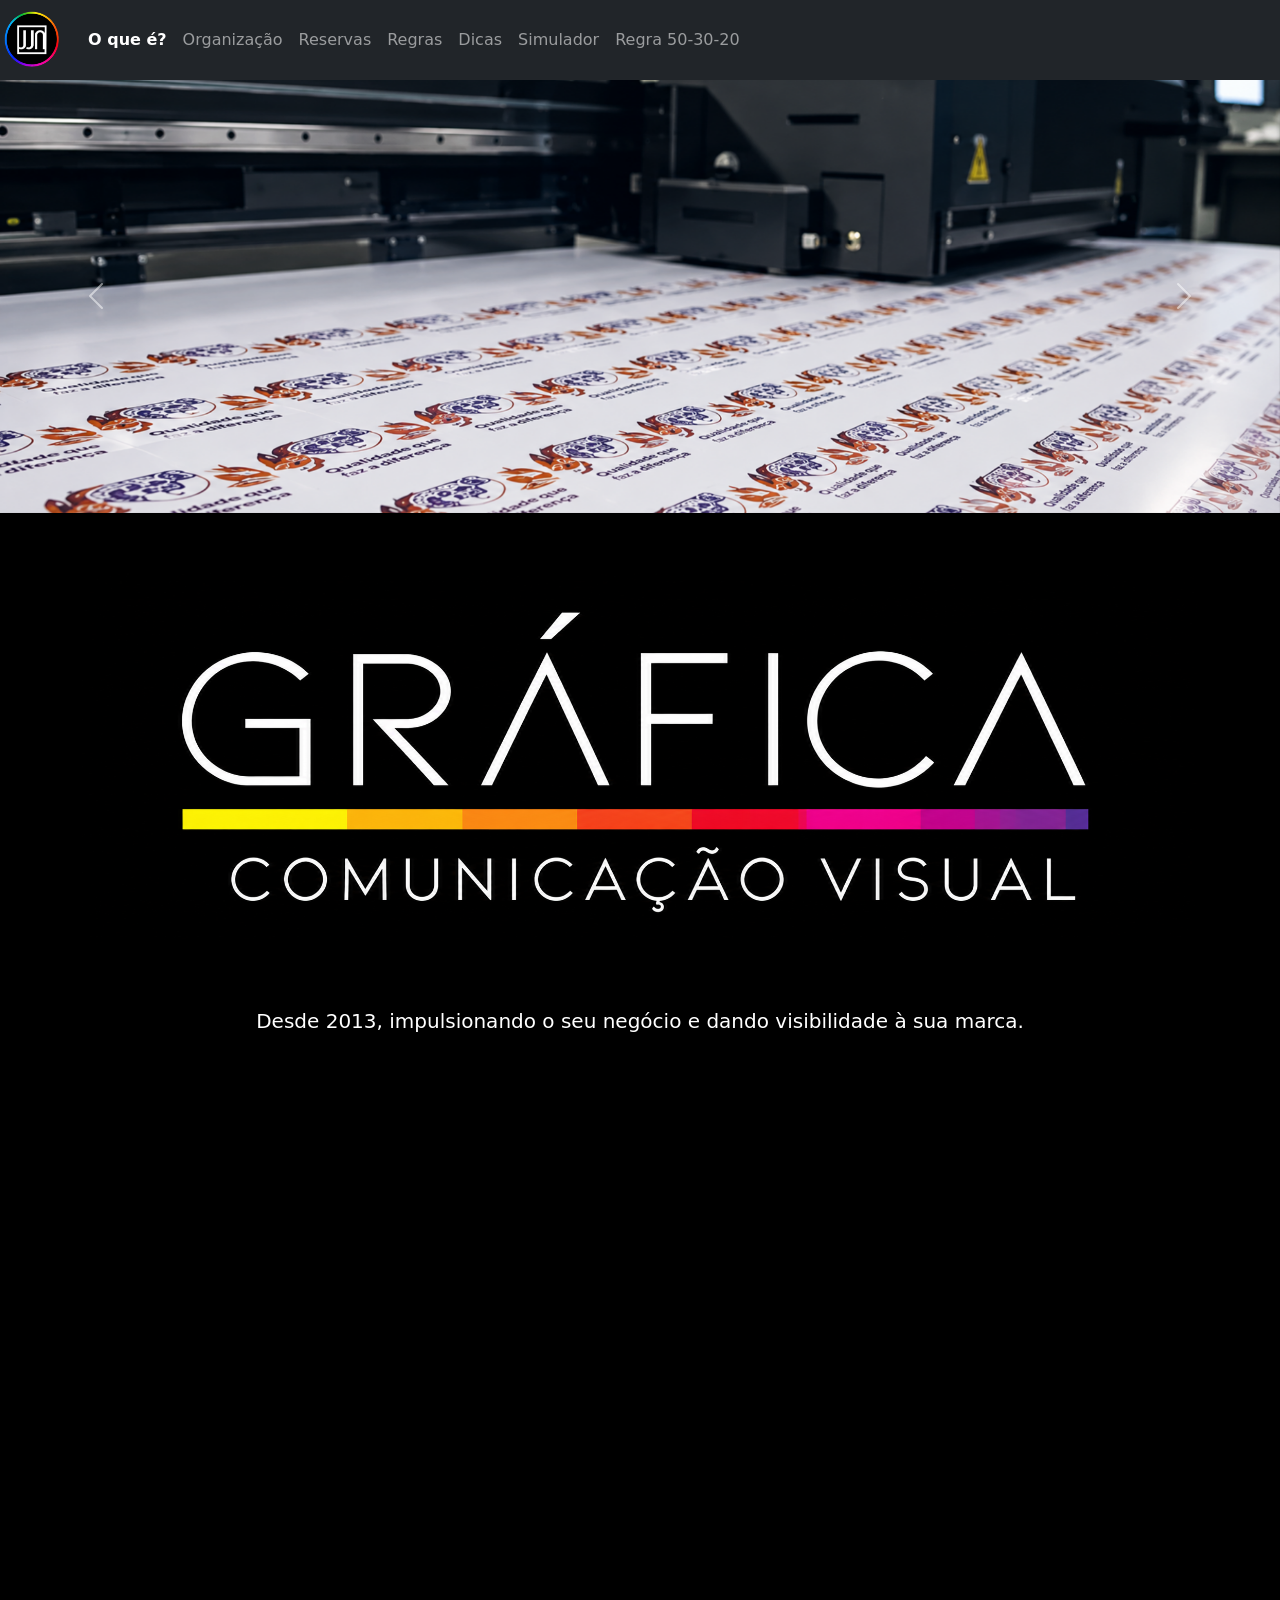
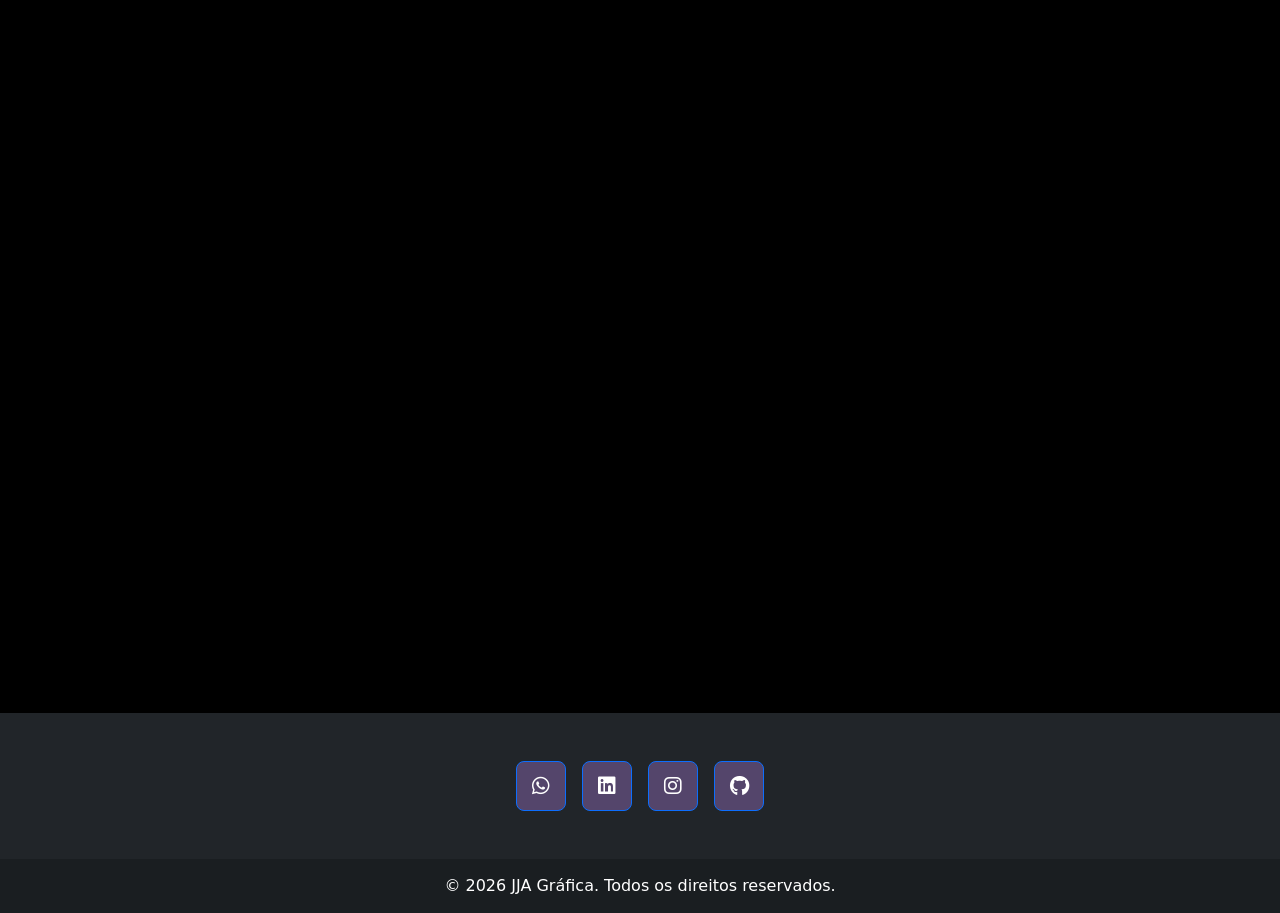
==== index.html @ ef471751 "Second commit" ====
<!DOCTYPE html>
<html lang="pt-BR">

<head>
    <meta charset="UTF-8">
    <meta name="viewport" content="width=device-width, initial-scale=1.0">

    <title>AF - Educação Financeira</title>

    <link rel="stylesheet" href="style.css">

    <link href="https://cdn.jsdelivr.net/npm/bootstrap@5.3.3/dist/css/bootstrap.min.css" rel="stylesheet">

    <link rel="stylesheet" href="https://cdnjs.cloudflare.com/ajax/libs/font-awesome/6.5.2/css/all.min.css">

    <link rel="icon" href="./assets/favicon.ico">
</head>

<body>

    <div id="navbar"></div>

    <main>

        <div id="carouselExampleControls" class="carousel slide" data-bs-ride="carousel">

            <div class="carousel-inner">

                <div class="carousel-item active">
                    <img class="d-block w-100 slide-img" src="./assets/slide/img1.png" alt="Primeiro slide">
                </div>

                <div class="carousel-item">
                    <img class="d-block w-100 slide-img" src="./assets/slide/img2.png" alt="Segundo slide">
                </div>

                <div class="carousel-item">
                    <img class="d-block w-100 slide-img" src="./assets/slide/img3.png" alt="Terceiro slide">
                </div>

            </div>

            <!-- Botão anterior -->
            <button class="carousel-control-prev" type="button" data-bs-target="#carouselExampleControls"
                data-bs-slide="prev">

                <span class="carousel-control-prev-icon" aria-hidden="true"></span>

                <span class="visually-hidden">Anterior</span>

            </button>

            <!-- Botão próximo -->
            <button class="carousel-control-next" type="button" data-bs-target="#carouselExampleControls"
                data-bs-slide="next">

                <span class="carousel-control-next-icon" aria-hidden="true"></span>

                <span class="visually-hidden">Próximo</span>

            </button>

        </div>
        <section>




            <div class="logoGrafica">
                <img src="./assets/Gráfica JJA.png" alt="Logo Gráfica JJA">
            </div>


            <div class="intro-text text-center fs-5">
                <p>
                    Desde 2013, impulsionando o seu negócio e dando
                    visibilidade à sua marca.
                </p>
            </div>

        </section>

        <section>

        </section>


        <div id="footer"></div>

    </main>


    <script src="./js/buttons.js"></script>
    <script src="./js/NavbarLoader.js"></script>
    <script src="./js/FooterLoader.js"></script>

    <!-- Bootstrap JS -->
    <script src="https://cdn.jsdelivr.net/npm/bootstrap@5.3.3/dist/js/bootstrap.bundle.min.js"></script>

</body>

</html>
---- style.css ----
* {
    margin: 0;
    padding: 0;
    box-sizing: border-box;
}

html,
body {
    width: 100%;
    min-height: 100%;
    margin: 0;
    padding: 0;
}

body {
    min-height: 100vh;
    display: flex;
    flex-direction: column;
}

main {    
    flex: 1;
    width: 100%;
    max-width: 100%;
    margin: 0;
    padding: 0;
    background-color: #000;
    color: #fff;
}

html {
    font-family: Arial, Helvetica, sans-serif;
    color: #000;
}

#navbar {
    width: 100%;
    max-width: 100%;
}

section {
    width: 100%;
    min-height: 100vh;
    background-color: #000;
    overflow: hidden;
}

.logo{
    max-width: 5%;
    max-height: 5%;
}

.logoGrafica {
    width: 100%;
    display: flex;
    justify-content: center;
    align-items: center;
    overflow: hidden;
    padding: 60px 20px 40px;
}

.logoGrafica img {
    display: block;
    width: 90%;
    max-width: 1200px;
    height: auto;
}

.intro-text {
    width: 75%;
    max-width: 900px;
    margin: 0 auto;
    padding: 20px;
}

/* BOTÕES DO FOOTER */

.footer-btn {
    width: 50px;
    height: 50px;
    flex: 0 0 50px;

    display: flex;
    align-items: center;
    justify-content: center;

    padding: 0;

    border-radius: 8px;

    background-color: #54456b;
    color: white;
    border: 1px solid #0d6efd;

    text-decoration: none;

    transition: 0.2s;
}

.footer-btn:hover {
    background-color: #54456b;
    color: white;
}

.footer-btn:focus,
.footer-btn:active {
    background-color: #54456b;
    color: white;
    box-shadow: none;
}

.footer-btn i {
    font-size: 20px;
}

.footer-copyright {
    background-color: rgba(0, 0, 0, 0.2);
    padding: 15px;
}

.form-control {
    display: none;
}

input {
    color: #000;
}

/* Carrousel */

.hero {
    width: 100%;
    overflow: hidden;
}

.carousel {
    width: 100%;
}

.slide-img {
    width: 100%;
    aspect-ratio: 1774 / 600;
    object-fit: cover;
    object-position: center;
}

/* CELULAR */

@media (max-width: 576px) {

    main {
        width: 100%;
        max-width: 100%;
    }

    section {
        width: 100%;
        min-height: 100vh;
    }

    .logo{
        max-width: 15%;
    }

    .logoGrafica img {
        width: 100%;
        height: auto;
    }

    .intro-text {
        width: 100%;
        max-width: 100%;
        padding: 15px;
    }

    .intro-text.fs-5 {
        font-size: 1rem !important;
        line-height: 1.5;
    }

    .text-center p {
        margin-bottom: 20px;
    }
}
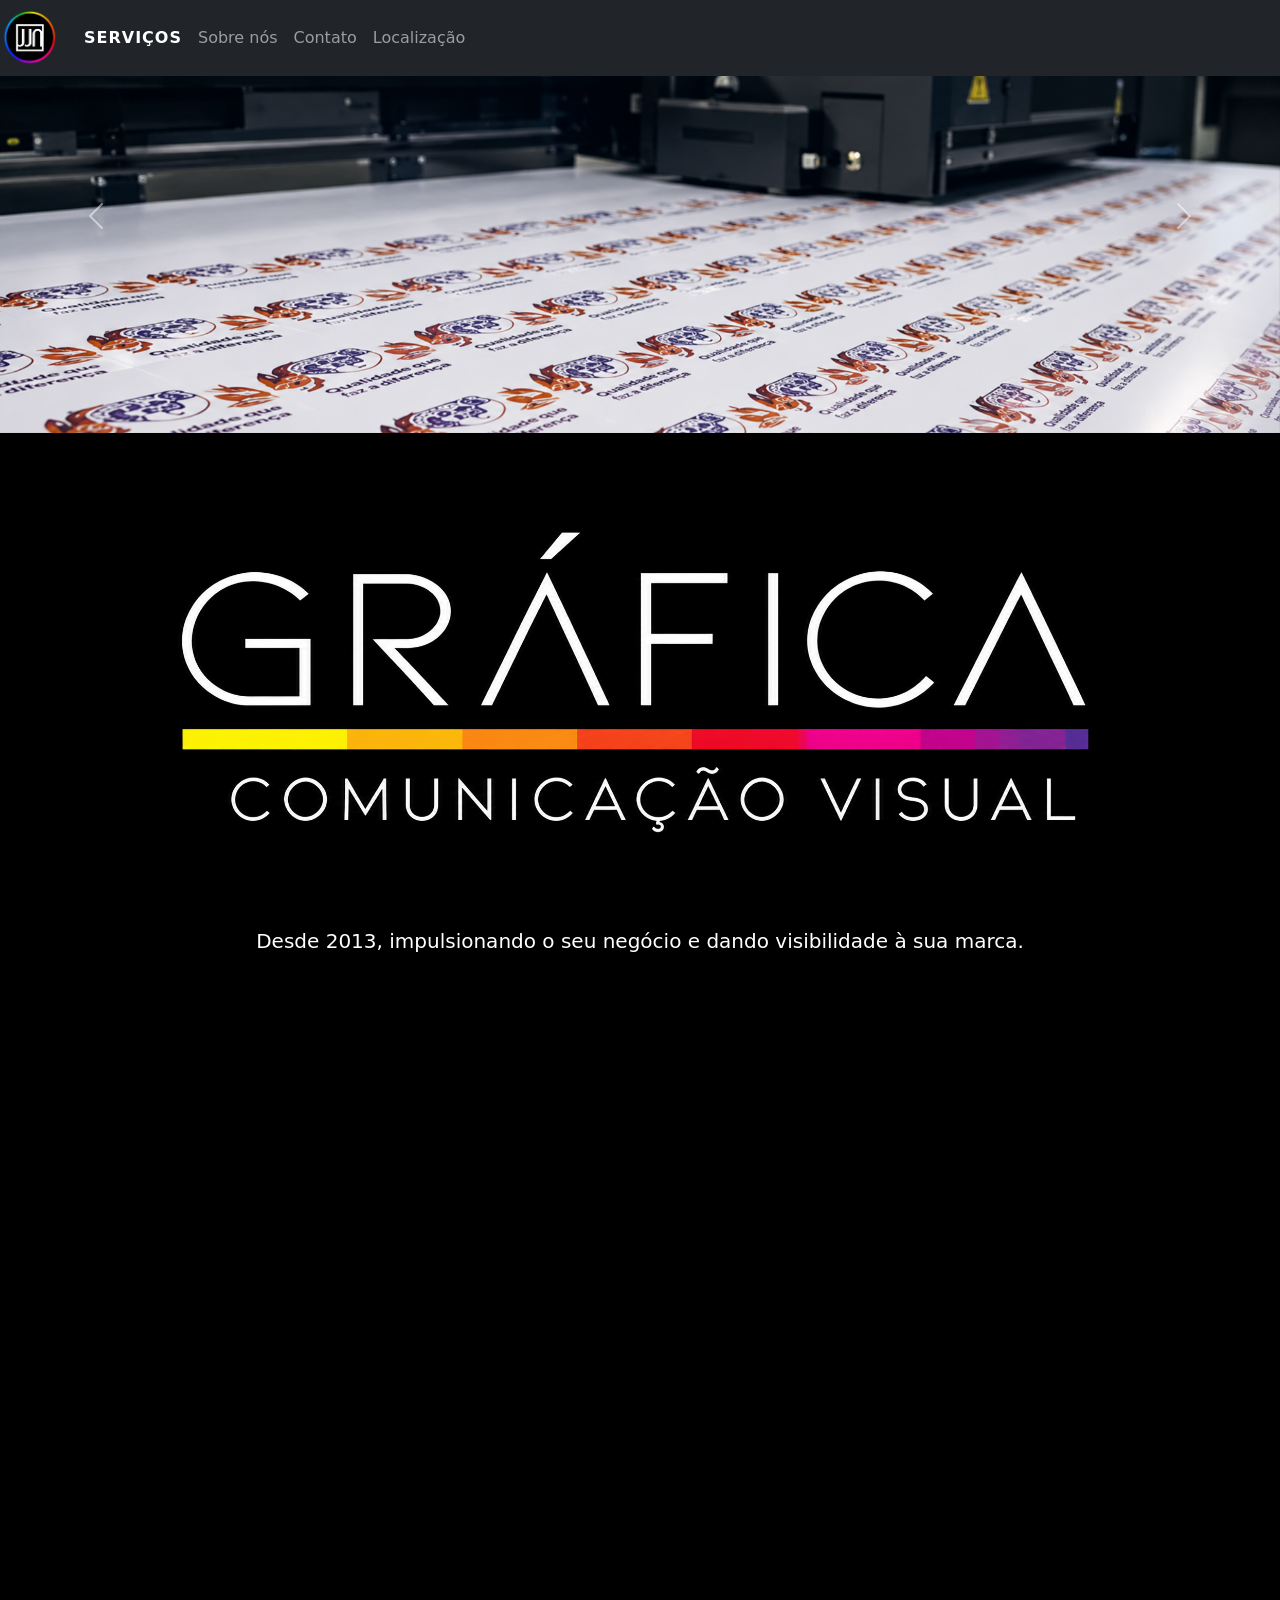
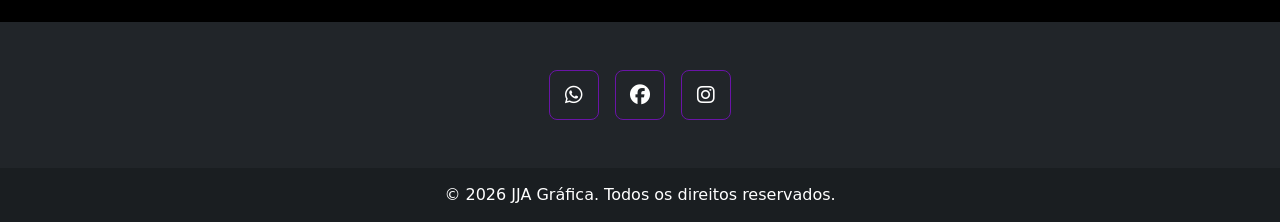
==== commit edfa4264: "Additional pages and Map in home" ====
--- a/index.html
+++ b/index.html
@@ -5,7 +5,7 @@
     <meta charset="UTF-8">
     <meta name="viewport" content="width=device-width, initial-scale=1.0">
 
-    <title>AF - Educação Financeira</title>
+    <title>JJA - Art Gráfica</title>
 
     <link rel="stylesheet" href="style.css">
 
@@ -22,7 +22,7 @@
 
     <main>
 
-        <div id="carouselExampleControls" class="carousel slide" data-bs-ride="carousel">
+        <div id="carouselExampleControls" class="carousel slide" data-bs-ride="carousel" data-bs-interval="2000">
 
             <div class="carousel-inner">
 
@@ -61,11 +61,7 @@
             </button>
 
         </div>
-        <section>
-
-
-
-
+        <section class="section-main">
             <div class="logoGrafica">
                 <img src="./assets/Gráfica JJA.png" alt="Logo Gráfica JJA">
             </div>
@@ -77,13 +73,15 @@
                     visibilidade à sua marca.
                 </p>
             </div>
-
         </section>
 
-        <section>
-
+        <section class="mapa-section">
+            <div class="mapa-container">
+                <iframe src="https://www.google.com/maps?q=JJA+Gráfica,+São+Gonçalo,+RJ&output=embed" loading="lazy"
+                    allowfullscreen referrerpolicy="no-referrer-when-downgrade">
+                </iframe>
+            </div>
         </section>
-
 
         <div id="footer"></div>
 
--- a/style.css
+++ b/style.css
@@ -38,16 +38,46 @@
     max-width: 100%;
 }
 
-section {
+.navbar-fixed {
+    position: fixed;
+    top: 0;
+    left: 0;
+    width: 100%;
+    z-index: 1000;
+
+    opacity: 1;
+    transition: opacity 0.3s ease;
+}
+
+.navbar-fixed.scrolled {
+    opacity: 0.6;
+}
+
+.nav-link{
+    cursor: pointer;
+}
+
+.section-main {
     width: 100%;
     min-height: 100vh;
     background-color: #000;
     overflow: hidden;
 }
 
-.logo{
-    max-width: 5%;
-    max-height: 5%;
+.logo {
+    display: block;
+    width: 60px;
+    height: auto;
+    max-width: 100%;
+}
+
+.navbar-logo {
+    display: flex;
+    align-items: center;
+    text-decoration: none;
+    width: auto;
+    flex: 0 0 auto;
+    cursor: pointer;
 }
 
 .logoGrafica {
@@ -144,6 +174,39 @@
     object-position: center;
 }
 
+.icon {
+    background-color: #212529;
+    border-color: #6a14a7;
+}
+
+.icon:hover {
+    background-color: #6a14a7;
+    transition: 1s;
+}
+
+/* =========================
+   MAPA
+========================= */
+
+.mapa-section {
+    width: 100%;
+    background-color: #000;
+    overflow: hidden;
+}
+
+.mapa-container {
+    width: 100%;
+    aspect-ratio: 1774 / 400;
+    overflow: hidden;
+}
+
+.mapa-container iframe {
+    width: 100%;
+    height: 100%;
+    border: 0;
+    display: block;
+}
+
 /* CELULAR */
 
 @media (max-width: 576px) {
@@ -181,4 +244,20 @@
     .text-center p {
         margin-bottom: 20px;
     }
+
+     /* Mapa */
+    .mapa-section {
+        min-height: 0;
+        width: 100%;
+    }
+
+    .mapa-container {
+        width: 100%;
+        aspect-ratio: 1774 / 887;
+    }
+
+    .mapa-container iframe {
+        width: 100%;
+        height: 100%;
+    }
 }
